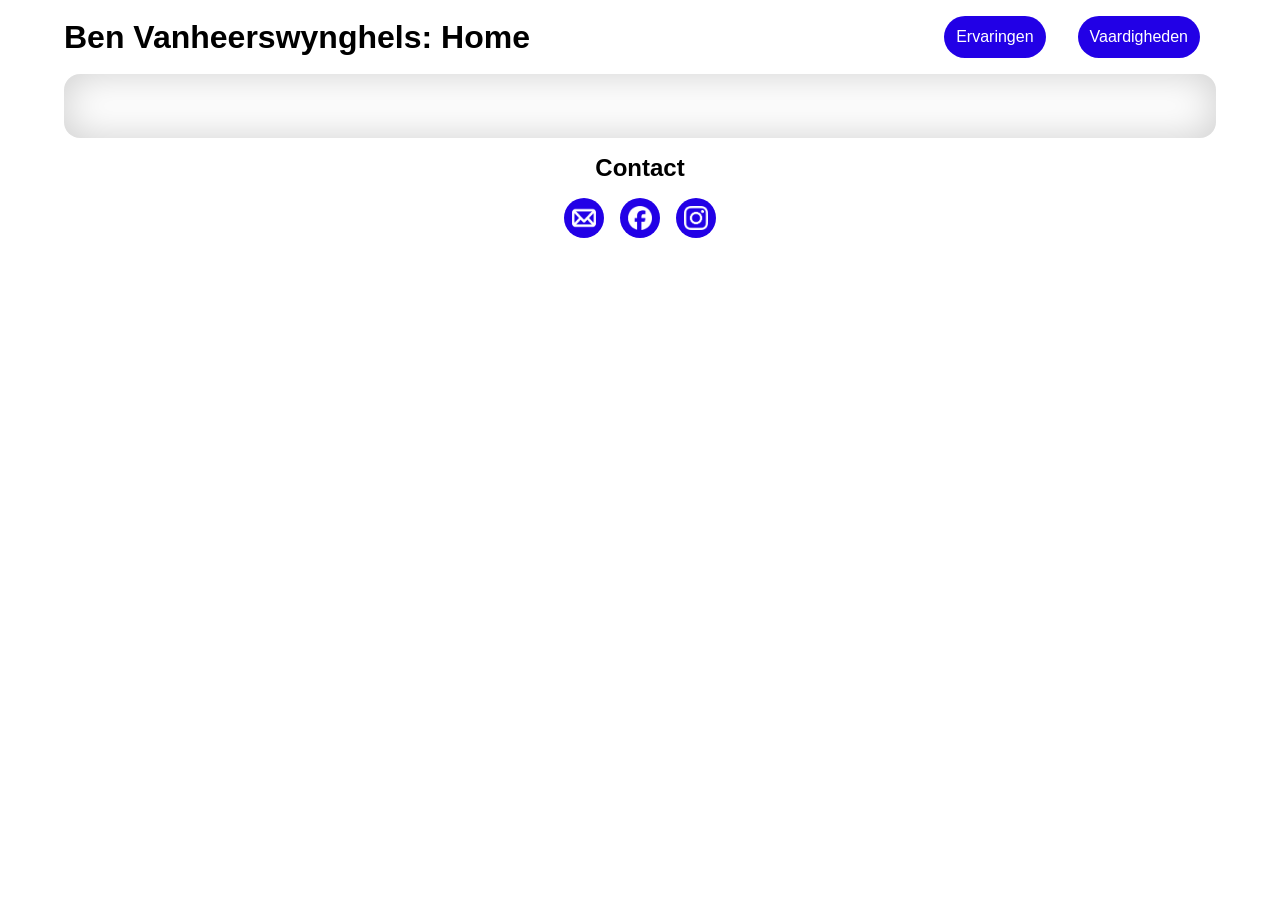
==== index.html @ 68c11892 "footer and header done" ====
<!DOCTYPE html>
<html lang="en">
<head>
    <meta charset="UTF-8">
    <meta name="viewport" content="width=device-width, initial-scale=1.0">
    <link rel="stylesheet" href="Style/Reset.css">
    <link rel="stylesheet" href="Style/style.css">
    <title>Home: Portfolio Ben Vanheerswynghels</title>
</head>
<body>
    <header>
        <h1>Ben Vanheerswynghels: Home</h1>
        <nav class="nav_list">
            <ul class="nav_list">
                <li class="link_list_item"><a href="Pages/ervaringen.html">Ervaringen</a></li>
                <li class="link_list_item"><a href="Pages/vaardigheden.html">Vaardigheden</a></li>
            </ul>
            
        </nav>
    </header>
    <main>
        
    </main>
    <footer class="footer_list">
        <h2>Contact</h2>
        <ul class="social_media_list">
            <li class="social_media_link"><a href="https://mail.google.com/mail/u/0/?hl=nl&tf=cm&fs=1&to=ben.vanheerswynghels@gmail.com" target="_blank"><img class="social_media" src="Assets/E-mail.png" alt="E-mail"></a></li>
            <li class="social_media_link"><a href="https://www.facebook.com/profile.php?id=100094051452862" target="_blank"><img class="social_media" src="Assets/Facebook.png" alt="Facebook"></a></li>
            <li class="social_media_link"><a href="https://www.instagram.com/benvanheerswynghels/" target="_blank"><img class="social_media" src="Assets/Instagram.png" alt="Instagram"></a></li>
        </ul>
    </footer>
</body>
</html>
---- Style/style.css ----
html {
    height: 100%;
    display: flex;
    justify-content: center;
}

body {
    min-height: 100%;
    width: 90%;
    font: 500 1rem 'Quicksand', sans-serif;
}

main {
    border-radius: 16px;
    box-shadow: 0 0 40px rgba(0, 0, 0, 0.2) inset;
    padding: 32px;
}

header {
    display: flex;
    flex-direction: row;
    justify-content: space-between;
    align-items: center;
}

footer {
    bottom: 0;
}

a {
    text-decoration: none;
    color: white;
}

h2 {
    padding: 16px;
}

.social_media_list {
    display: flex;
    flex-direction: row;
    margin-bottom: 16px;
}

.social_media_link {
    border-radius: 100%;
    background-color:  #2200e6;
    margin: 0 8px 8px;
    height: 40px;
    width: 40px;
    display: flex;
    align-items: center;
    justify-content: center;
}

.social_media {
    margin-bottom: -4px;
    width: 24px;
}

.nav_list {
    display: flex;
    flex-direction: row;
}

.footer_list {
    display: flex;
    flex-direction: column;
    align-items: center;
}

.link_list_item {
    list-style: none;
    padding: 12px;
    margin: 16px;
    background-color: #2200e6;
    border-radius: 1000px;
}
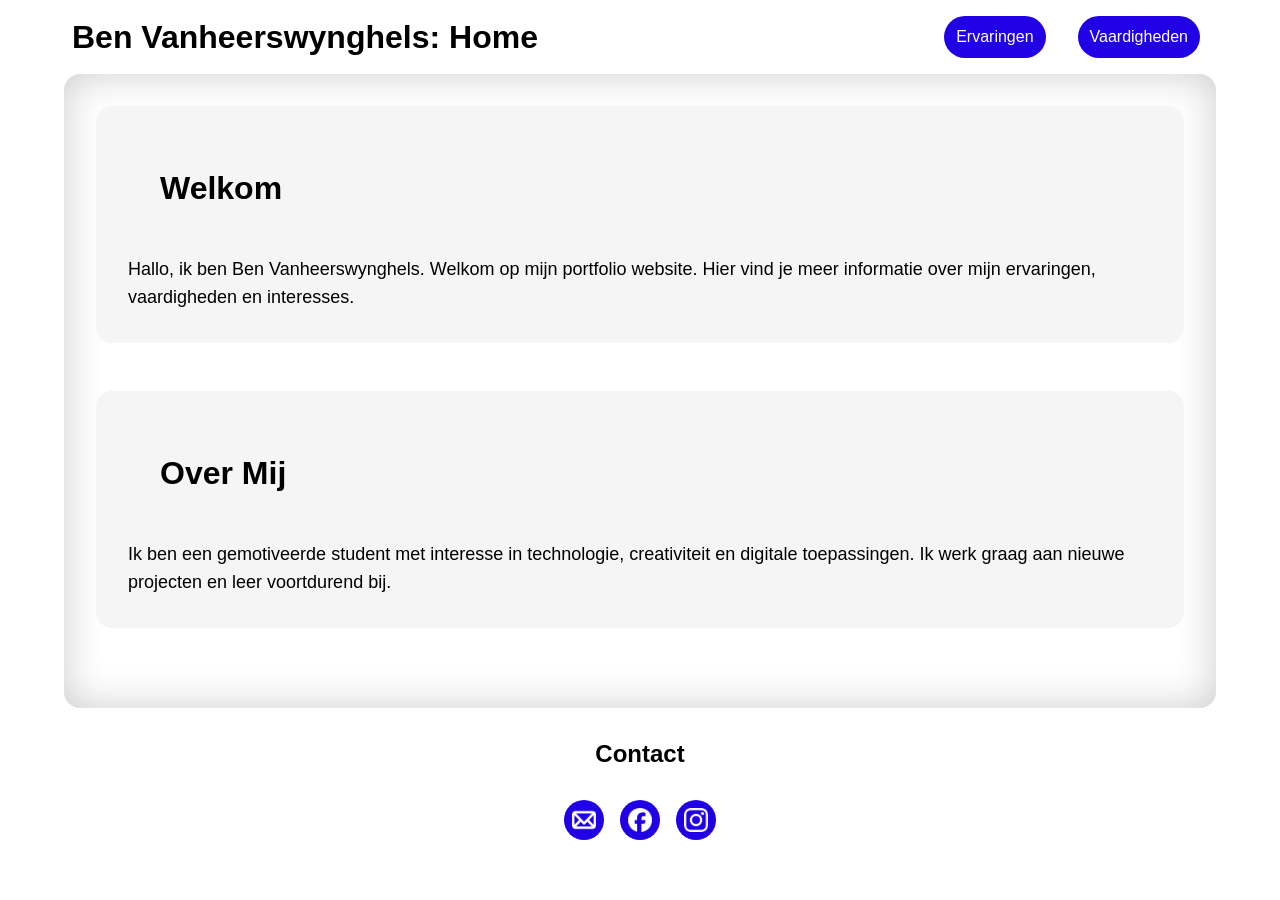
==== commit 1dd4a416: "text added" ====
--- a/index.html
+++ b/index.html
@@ -15,11 +15,24 @@
                 <li class="link_list_item"><a href="Pages/ervaringen.html">Ervaringen</a></li>
                 <li class="link_list_item"><a href="Pages/vaardigheden.html">Vaardigheden</a></li>
             </ul>
-            
         </nav>
     </header>
     <main>
-        
+        <section class="intro_section">
+            <h2>Welkom</h2>
+            <p>
+                Hallo, ik ben Ben Vanheerswynghels. Welkom op mijn portfolio website.
+                Hier vind je meer informatie over mijn ervaringen, vaardigheden en interesses.
+            </p>
+        </section>
+        <section class="about_section">
+            <h2>Over Mij</h2>
+            <p>
+                Ik ben een gemotiveerde student met interesse in technologie,
+                creativiteit en digitale toepassingen. Ik werk graag aan nieuwe projecten
+                en leer voortdurend bij.
+            </p>
+        </section>
     </main>
     <footer class="footer_list">
         <h2>Contact</h2>
--- a/Style/style.css
+++ b/Style/style.css
@@ -32,8 +32,29 @@
     color: white;
 }
 
+h1 {
+    padding-left: 8px;
+}
+
 h2 {
-    padding: 16px;
+    padding: 32px;
+}
+
+.intro_section, .about_section {
+    margin-bottom: 48px;
+    padding: 32px;
+    background-color: #f5f5f5;
+    border-radius: 16px;
+}
+
+.intro_section h2, .about_section h2 {
+    font-size: 32px;
+    margin-bottom: 16px;
+}
+
+.intro_section p, .about_section p {
+    font-size: 18px;
+    line-height: 28px;
 }
 
 .social_media_list {
@@ -75,4 +96,28 @@
     margin: 16px;
     background-color: #2200e6;
     border-radius: 1000px;
+}
+
+.link_list_item:hover, .social_media_link:hover {
+    background-color: #473aff;
+    scale: 1.1;
+}
+
+@media screen and (max-width: 768px) {
+    .intro_section,
+    .about_section {
+        padding: 24px;
+        margin-bottom: 32px;
+    }
+
+    .intro_section h2,
+    .about_section h2 {
+        font-size: 26px;
+    }
+
+    .intro_section p,
+    .about_section p {
+        font-size: 16px;
+        line-height: 24px;
+    }
 }
